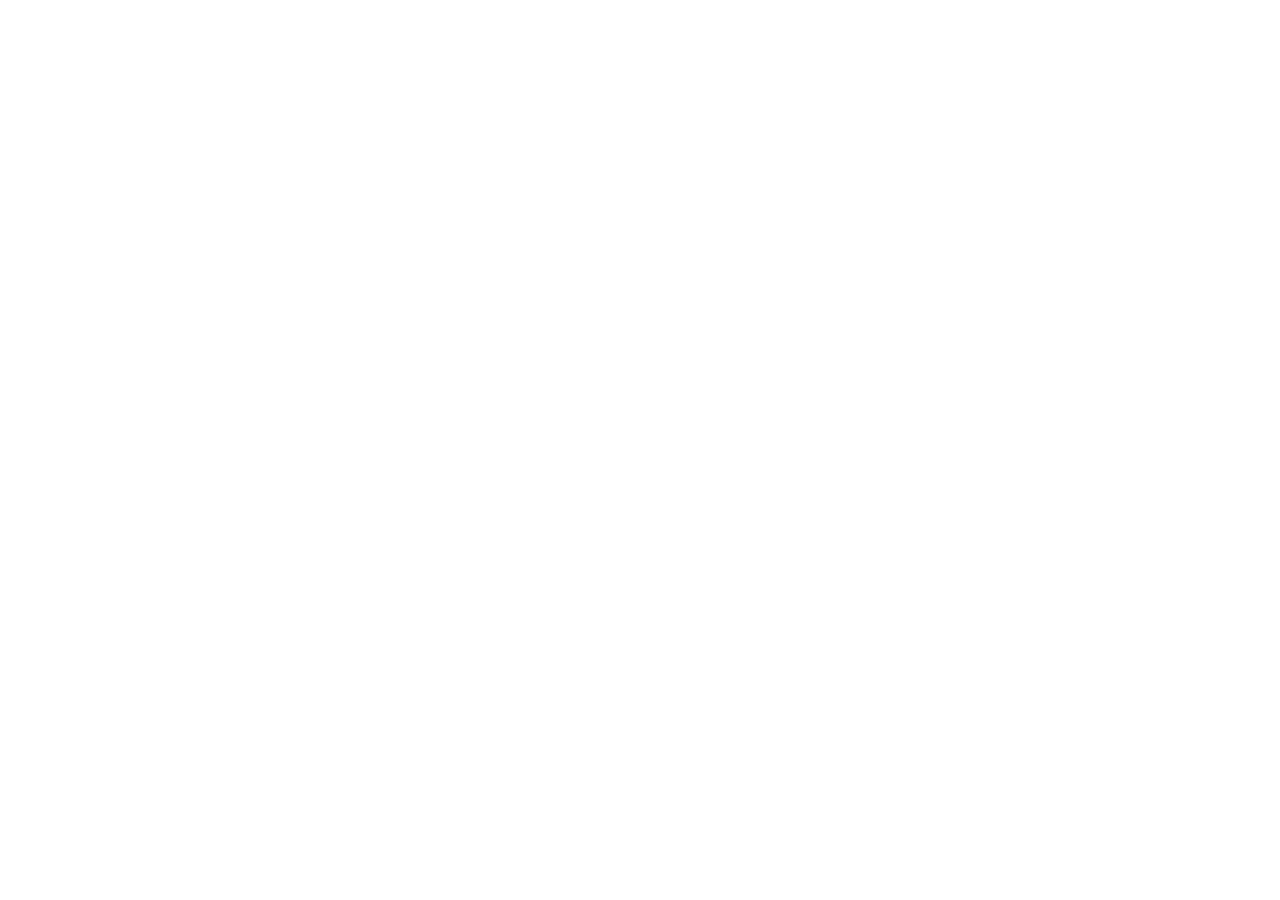
==== index.html @ be4e1fab "iniciando o projeto" ====
<!DOCTYPE html>
<html lang="pt-br">
<head>
    <meta charset="UTF-8">
    <meta name="viewport" content="width=device-width, initial-scale=1.0">
    <link rel="shortcut icon" href="favicon.ico" type="image/x-icon">
    <title>Projeto Redes Sociais</title>

</head>
<body>
    
</body>
</html>
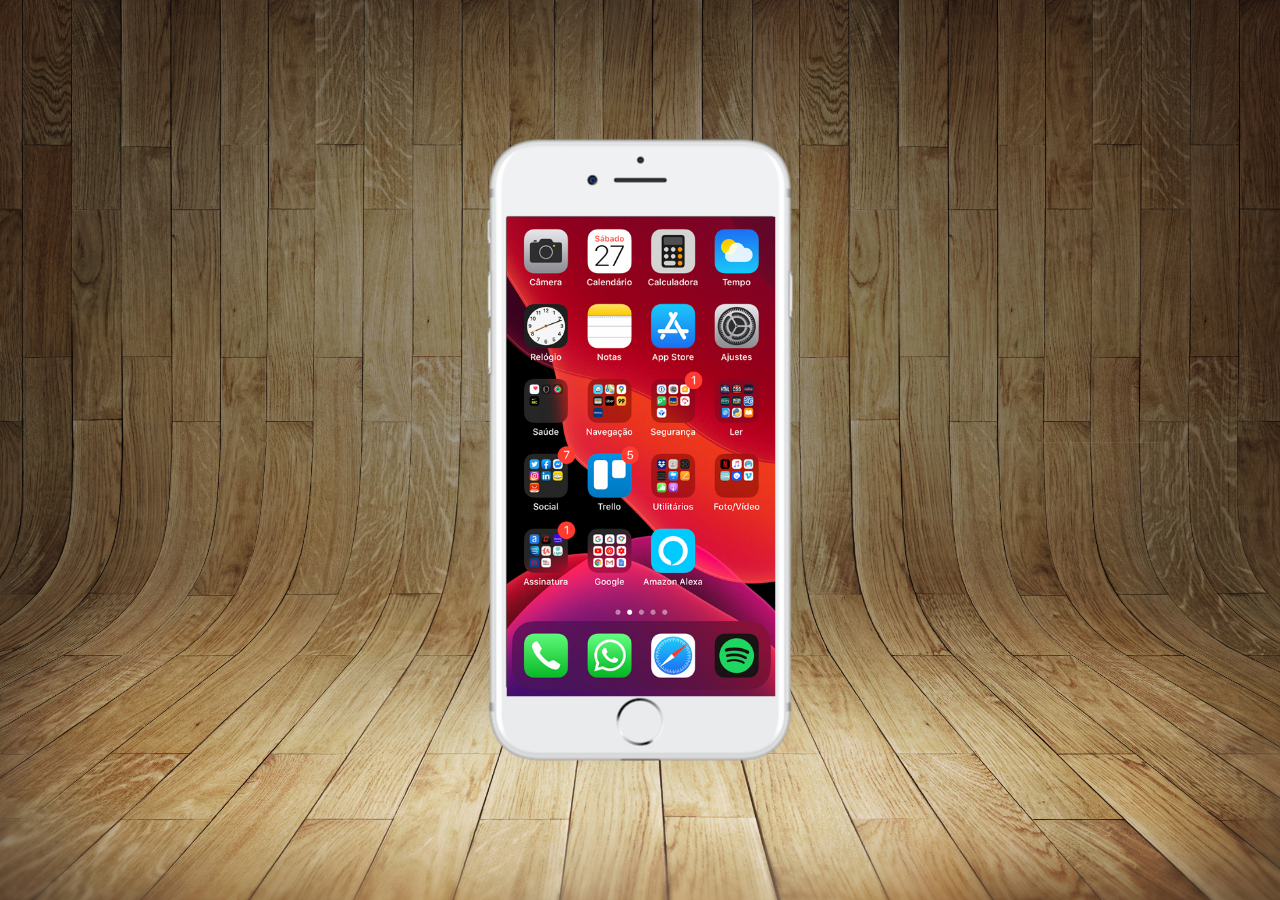
==== commit d37eb0d9: "Adição de ambiente e implementação da tela" ====
--- a/index.html
+++ b/index.html
@@ -4,10 +4,19 @@
     <meta charset="UTF-8">
     <meta name="viewport" content="width=device-width, initial-scale=1.0">
     <link rel="shortcut icon" href="favicon.ico" type="image/x-icon">
+    <link rel="stylesheet" href="estilos/style.css">
     <title>Projeto Redes Sociais</title>
 
 </head>
 <body>
-    
+    <main>
+        <section id="telefone">
+            <iframe src="home.html" name="tela" id="tela" frameborder="0"></iframe>
+
+        </section>
+        <section id="rede-sociais">
+
+        </section>
+    </main>
 </body>
 </html>
--- a/estilos/style.css
+++ b/estilos/style.css
@@ -0,0 +1,42 @@
+@charset "UTF-8";
+
+* {
+    margin: 0px;
+    padding: 0px;
+    font-family: Cambria, Cochin, Georgia, Times, 'Times New Roman', serif;
+}
+
+html, body {
+    height: 100vh;
+    width: 100vw;
+    background-color: black;
+}
+
+main {
+    position: relative;
+    height: 100vh;
+    background: url(../imagens/fundo-madeira.jpg) no-repeat top center;
+    background-size: cover;
+    background-attachment: fixed;
+
+}
+
+section#telefone {
+    position: absolute;
+    top: 50%;
+    left: 50%;
+    transform: translate(-50%, -50%);
+    height: 627px;
+    width: 311px;
+    background: url('../imagens/frame-iphone.png') no-repeat;
+}
+
+iframe#tela {
+    position: relative;
+    top: 80px;
+    left: 21.5px;
+    width: 269px;
+    height: 480px;
+    
+
+}
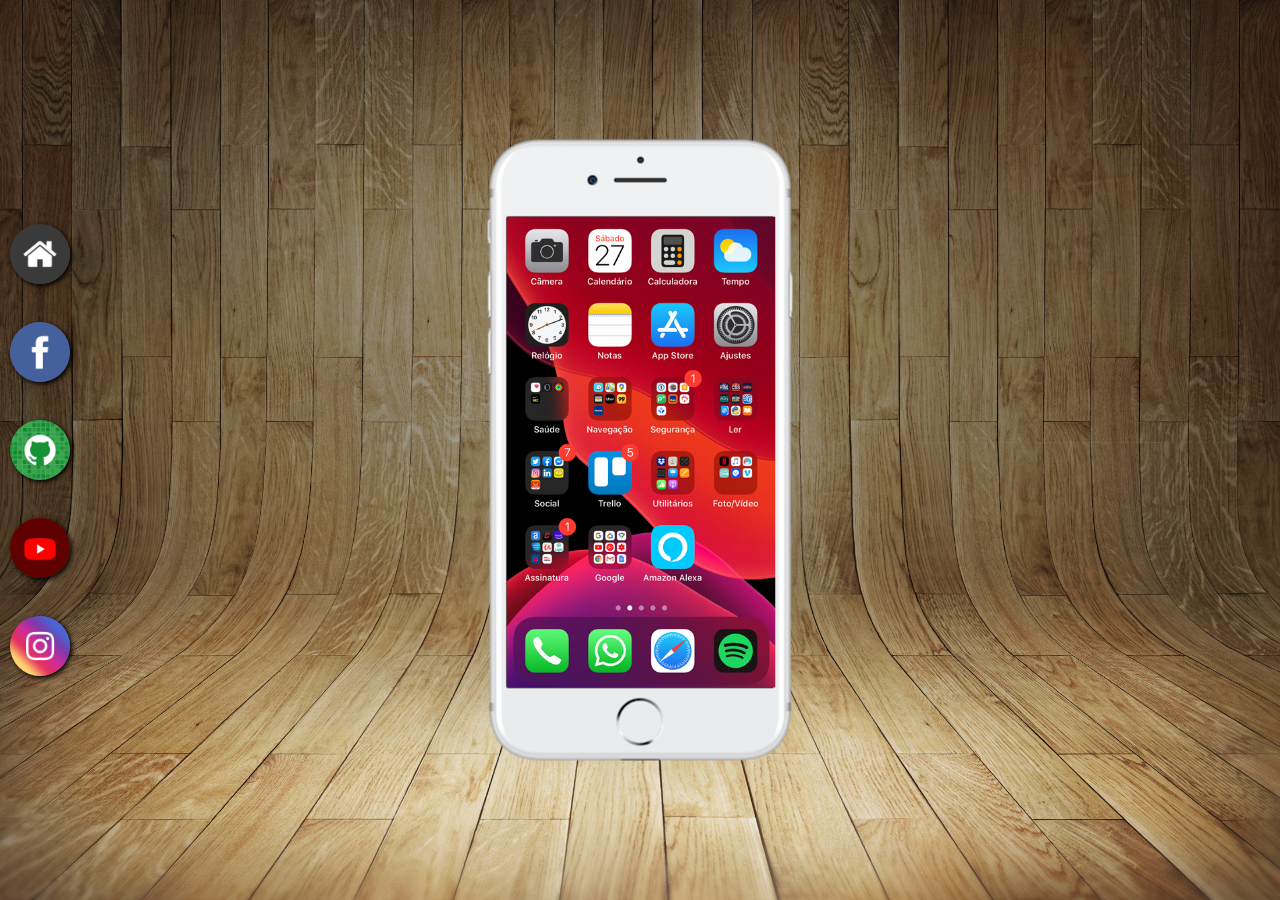
==== commit d1408d5d: "Adição de botões das redes-sociais" ====
--- a/index.html
+++ b/index.html
@@ -14,8 +14,12 @@
             <iframe src="home.html" name="tela" id="tela" frameborder="0"></iframe>
 
         </section>
-        <section id="rede-sociais">
-
+        <section id="redes-sociais">
+            <a href="#" target="tela"><img src="imagens/logo-home.jpg" alt="Home" > <span>Home</span></a> <br>
+            <a href="#" target="tela"><img src="imagens/logo-facebook.jpg" alt=""> <span>Facebook</span></a> <br>
+            <a href="#" target="tela"><img src="imagens/logo-github.jpg" alt=""> <span>Github</span></a> <br>
+            <a href="#" target="tela"><img src="imagens/logo-youtube.jpg" alt=""> <span>Youtube</span></a> <br>
+            <a href="#" target="tela"><img src="imagens/logo-instagram.jpg" alt=""> <span>Instagram</span></a>
         </section>
     </main>
 </body>
--- a/estilos/style.css
+++ b/estilos/style.css
@@ -18,6 +18,10 @@
     background: url(../imagens/fundo-madeira.jpg) no-repeat top center;
     background-size: cover;
     background-attachment: fixed;
+    display: flex;
+    justify-items: center;
+    align-items: center;
+    gap: 20px;
 
 }
 
@@ -36,7 +40,35 @@
     top: 80px;
     left: 21.5px;
     width: 269px;
-    height: 480px;
-    
+    height: 470.5px;
+}
 
-}+section#redes-sociais img {
+    width: 60px;
+    margin: 10px;
+    border-radius: 50%;
+    box-shadow: 2px 2px 5px black;
+    box-sizing: border-box; 
+}
+
+section#redes-sociais img:hover {
+    border: 2.5px solid white;   
+}
+
+section#redes-sociais a {
+    display: flex;
+    align-items: center;
+    text-decoration: none;
+    color: white;
+    gap: 10px;
+}
+
+section#redes-sociais a span {
+    opacity: 0;
+    transition: opacity 0.3s ease;
+    pointer-events: none;
+}
+
+section#redes-sociais a:hover span {
+    opacity: 1;
+}
